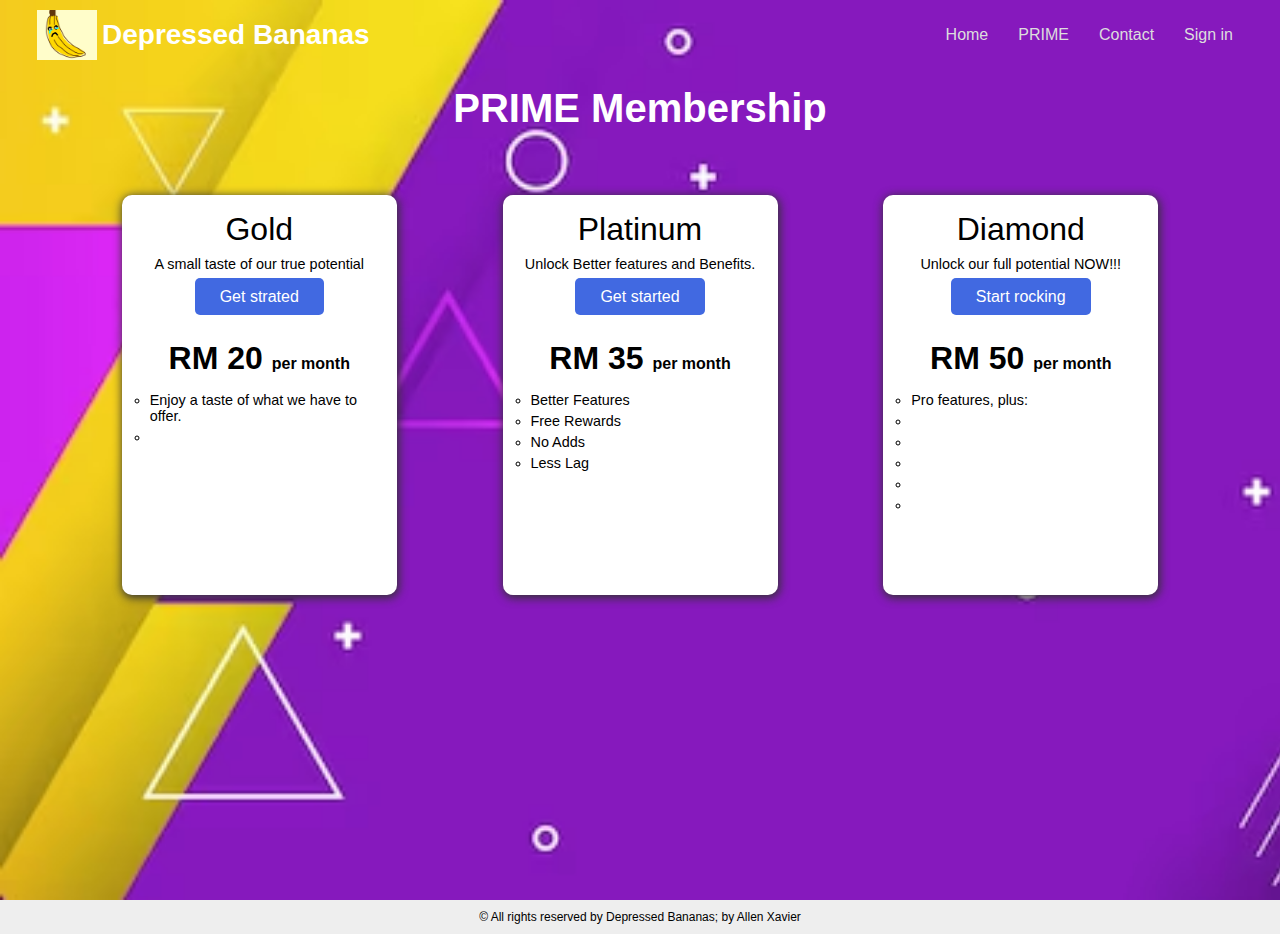
==== pricing.html @ 87ae156d "Add files via upload" ====
<!DOCTYPE html>
<html lang="en">
  <head>
    <meta charset="UTF-8" />
    <meta http-equiv="X-UA-Compatible" content="IE=edge" />
    <meta name="viewport" content="width=device-width, initial-scale=1.0" />
    <link
      rel="shortcut icon"
      href="./images/vSDGjNQSzZ.png"
      type="image/x-icon"
    />
    <link
      rel="stylesheet"
      href="https://cdnjs.cloudflare.com/ajax/libs/font-awesome/4.7.0/css/font-awesome.css"
      integrity="sha512-5A8nwdMOWrSz20fDsjczgUidUBR8liPYU+WymTZP1lmY9G6Oc7HlZv156XqnsgNUzTyMefFTcsFH/tnJE/+xBg=="
      crossorigin="anonymous"
      referrerpolicy="no-referrer"
    />
    <link rel="stylesheet" href="./styles/common.css" />
    <link rel="stylesheet" href="./styles/pricing.css" />
    <link rel="stylesheet" href="./styles/navbar.css" />
    <title>PRIME Membership</title>
  </head>
<body>
    <section>
        <nav>
            <div class="brand">
              <img src="./images/vSDGjNQSzZ.png" alt="hosting" />
              <a href="/">Depressed Bananas</a>
            </div>
    
            <i class="fa fa-bars" aria-hidden="true"></i>
    
            <ul>
              <i class="fa fa-times" aria-hidden="true"></i>
              <li><a href="/">Home</a></li>
              <li><a href="./pricing.html">PRIME</a></li>
              <li><a href="./contact.html">Contact</a></li>
              <li><a href="./login.html">Sign in</a></li>
            </ul>
          </nav>

          <h1>
              PRIME Membership
          </h1>

          <div class="pricing-cards">
              <div class="pricing-card">
                  <p class="plan">Gold</p>
                  <p class="description">
                    A small taste of our true potential
                    
                  </p>

                  <a href="./login.html">Get strated
                  </a>

                  <div class="price"> RM 20 <span>per month</span></div>

                  <ul>
                    <li>Enjoy a taste of what we have to offer.</li>
                    <li></li>
                  </ul>
              </div>

              <div class="pricing-card">
                <p class="plan">Platinum</p>
                <p class="description">
                  Unlock Better features and Benefits.
                </p>
      
                <a href="./login.html"> Get started</a>
      
                <div class="price">RM 35 <span>per month</span></div>
      
                <ul>
                  <li>Better Features</li>
                  <li>Free Rewards</li>
                  <li>No Adds</li>
                  <li>Less Lag</li>
                </ul>
              </div>
      
              <div class="pricing-card">
                <p class="plan">Diamond</p>
                <p class="description">
                  Unlock our full potential NOW!!!
                </p>
      
                <a href="./login.html"> Start rocking</a>
      
                <div class="price">RM 50 <span>per month</span></div>
      
                <ul>
                  <li>Pro features, plus:</li>
                  <li></li>
                  <li></li>
                  <li></li>
                  <li></li>
                  <li></li>
                </ul>
              </div>
          </div>
    </section>

    <div class="copyright">
        &copy; All rights reserved by Depressed Bananas; by Allen Xavier
      
    </div>

    <script src="./js/navbar.js"></script>
</body>
</html>
---- styles/common.css ----
*{
    margin:0;
    padding:0;
    box-sizing: border-box;
    font-family: -apple-system, BlinkMacSystemFont, 'Segoe UI', Roboto, Oxygen, Ubuntu, Cantarell, 'Open Sans', 'Helvetica Neue', sans-serif;
    scroll-behavior: smooth;
}

body{
    min-height: 100vh;
}

.copyright{
    text-align: center;
    background-color: #eee;
    padding: 10px;
    font-size: .75rem;
}
---- styles/pricing.css ----
section{
    background: url('../images/purple-yellow-background-abstract-geometric-trendy-design_181182-646.avif') no-repeat;
    background-size: cover;
    min-height: 100vh;
}

section > h1{
    color: #fff;
    text-align: center;
    margin: 1rem 0;
    font-size: 2.5rem;
}

.pricing-cards{
    display: flex;
    justify-content: space-evenly;
    flex-wrap: wrap;
    padding: 2rem;
}

.pricing-card{
    background-color: #fff;
    border-radius: 10px;
    text-align: center;
    margin:1rem;
    width: 275px;
    min-height: 400px;
    padding: 1rem .75rem;
    box-shadow:1px 2px 10px 1px #333;
}

.pricing-card .plan{
    font-size: 2rem;
}

.pricing-card .description{
    font-size: .9rem;
    margin-top: .5rem;
    margin-bottom: 1rem;
}

.pricing-card > a{
    background-color: royalblue;
    text-decoration: none;
    color: #fff;
    padding: 10px 25px;
    border-radius: 5px;
    transition: .3s ease-in-out;
}

.pricing-card > a:hover{
    background-color: rgb(31, 60, 150);
}

.pricing-card .price{
    font-weight: bold;
    font-size: 2rem;
    padding: 10px 0;
    margin-top:1.5rem;
}

.pricing-card .price span{
    font-size: 1rem;
}

.pricing-card ul{
    text-align: left;
    padding: 0 1rem;
}

.pricing-card ul li{
    font-size: .9rem;
    list-style-type: circle;
    padding-top: 5px;
}
---- styles/navbar.css ----
nav{
    height: 70px;
    display: flex;
    align-items: center;
    justify-content: space-between;
    padding: 0 2rem;
}

nav .brand{
    display: flex;
    align-items: center;
}

nav .brand img{
    height: 50px;
    margin: 0 5px;
}

nav .brand a{
    color: #fff;
    text-decoration: none;
    font-size: 1.75rem;
    font-weight: bold;
}

nav ul{
    display: flex;
}

nav ul li{
    list-style: none;
    margin: 0 10px;
}

nav ul li a{
    text-decoration: none;
    color: #ddd;
    padding: 5px;
    transition: .3s ease;
    position: relative;
}

nav ul li a:hover{
    color: #fff;
}

nav ul li a::after{
    content: '';
    width: 100%;
    height: 3px;
    background: #fff;
    position: absolute;
    bottom: 0;
    left:0;
    transform: scaleX(0);
    transform-origin: left;
    transition: .3s ease-in-out;
}

nav ul li a:hover::after{
    transform: scaleX(1);
}

nav .fa{
    color:#fff;
    font-size: 2rem;
    display: none;
}

@media screen and (max-width:600px) {

    nav .fa{
        display: block;
    }

    nav ul .fa{
        margin-bottom: 30px;
    }

    nav .brand img{
        height: 40px;
    }

    nav .brand a{
        font-size: 1.2rem;
    }
    nav ul{
        flex-direction: column;
        position: absolute;
        top:0;
        right:0;
        width:35%;
        background-color: red;
        padding:10px;
        height: 100vh;
        z-index: 99;
        transform: scaleX(0);
        transition: .1s ease-in;
        transform-origin: right;
    }
    
    nav ul.menu{
        transform: scaleX(1);
    }

    nav ul li {
        margin-top:10px;
    }

    nav ul li a{
        font-size: 1rem;
        font-weight: bold;
    }
}
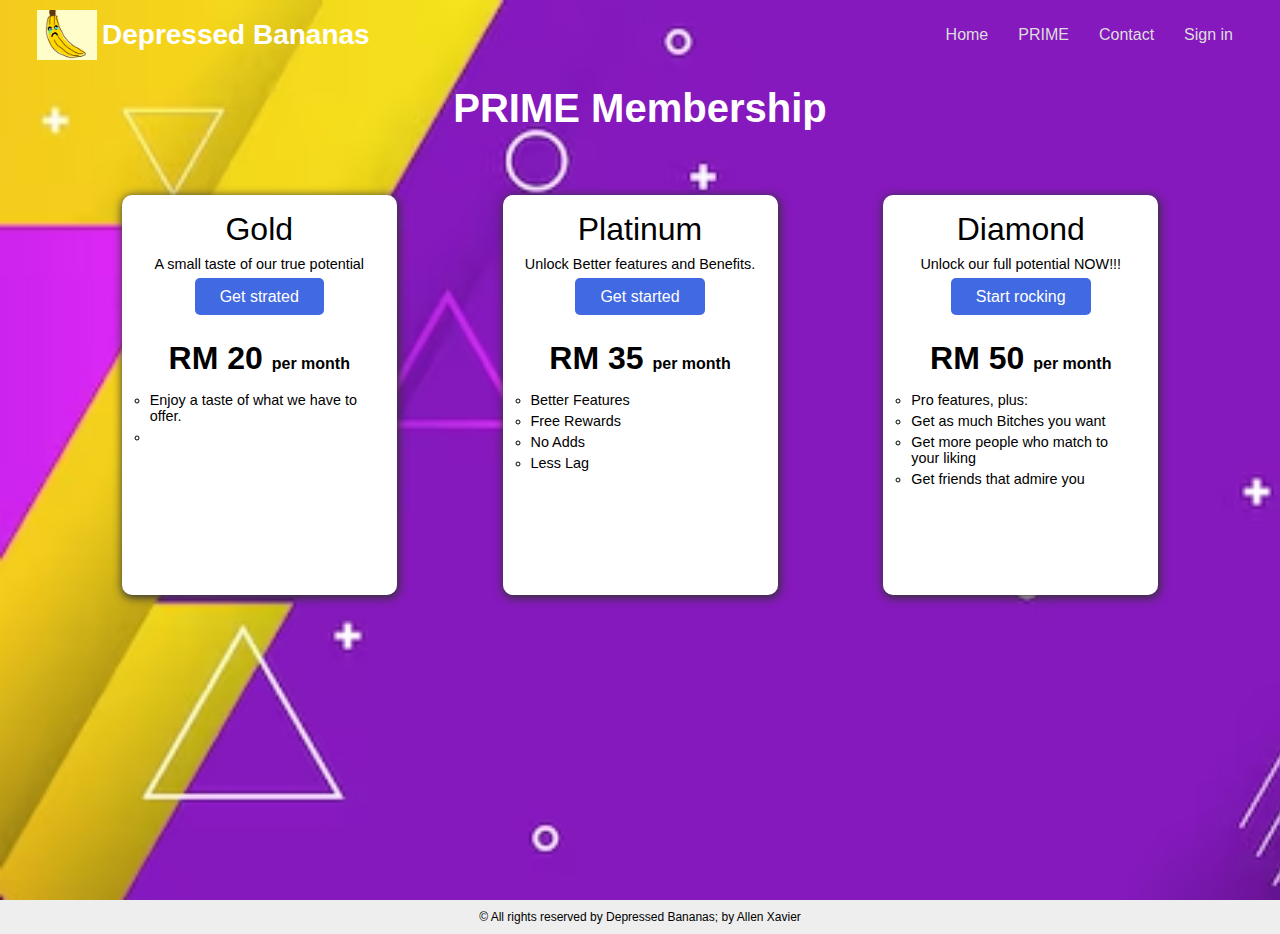
==== commit 4c8b49e8: "Update pricing.html" ====
--- a/pricing.html
+++ b/pricing.html
@@ -93,11 +93,10 @@
       
                 <ul>
                   <li>Pro features, plus:</li>
-                  <li></li>
-                  <li></li>
-                  <li></li>
-                  <li></li>
-                  <li></li>
+                  <li>Get as much Bitches you want</li>
+                  <li>Get more people who match to your liking</li>
+                  <li>Get friends that admire you</li>
+                  
                 </ul>
               </div>
           </div>
@@ -110,4 +109,4 @@
 
     <script src="./js/navbar.js"></script>
 </body>
-</html>+</html>
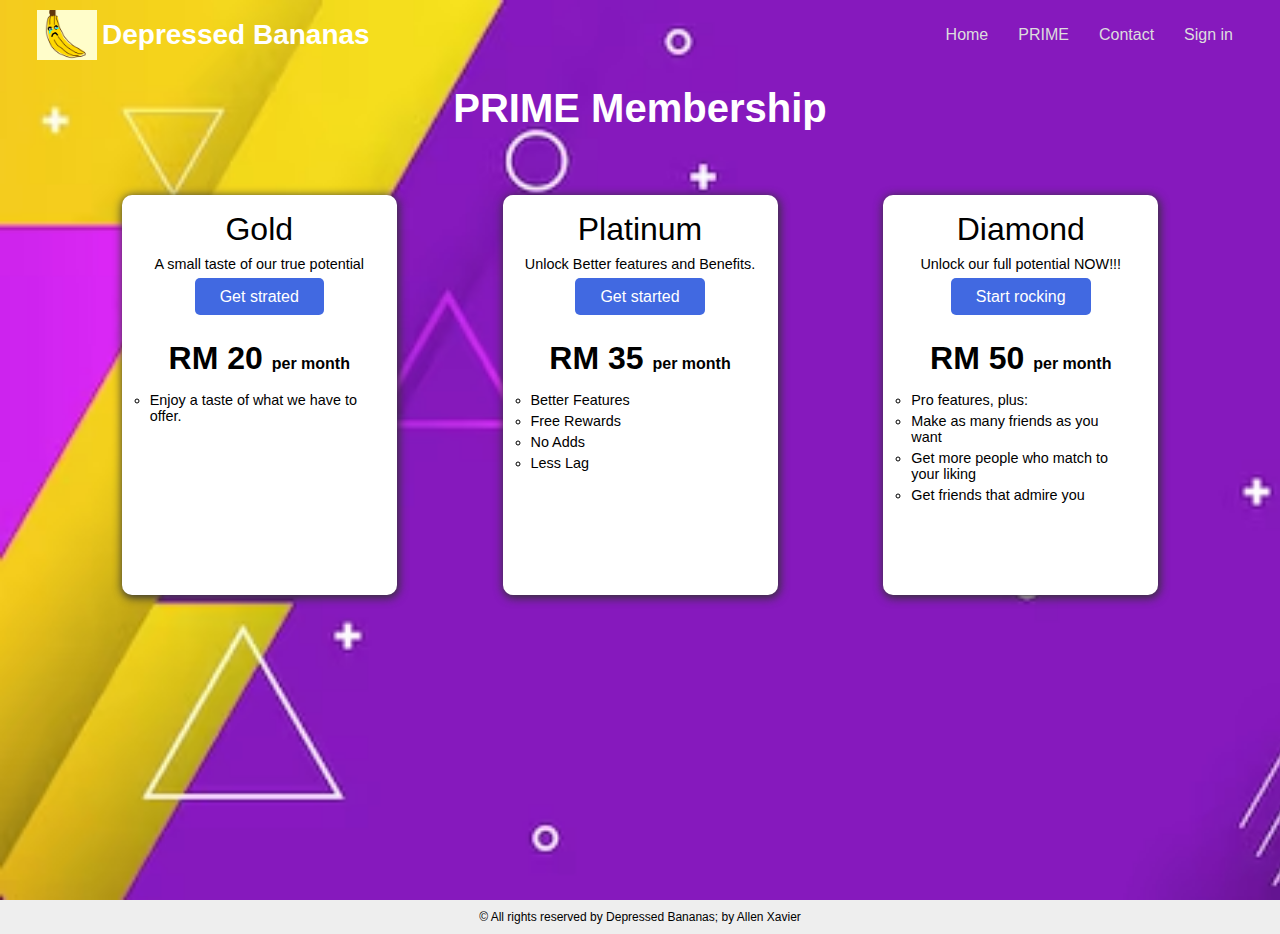
==== commit fab38659: "Update pricing.html" ====
--- a/pricing.html
+++ b/pricing.html
@@ -59,7 +59,7 @@
 
                   <ul>
                     <li>Enjoy a taste of what we have to offer.</li>
-                    <li></li>
+              
                   </ul>
               </div>
 
@@ -93,7 +93,7 @@
       
                 <ul>
                   <li>Pro features, plus:</li>
-                  <li>Get as much Bitches you want</li>
+                  <li>Make as many friends as you want</li>
                   <li>Get more people who match to your liking</li>
                   <li>Get friends that admire you</li>
                   
